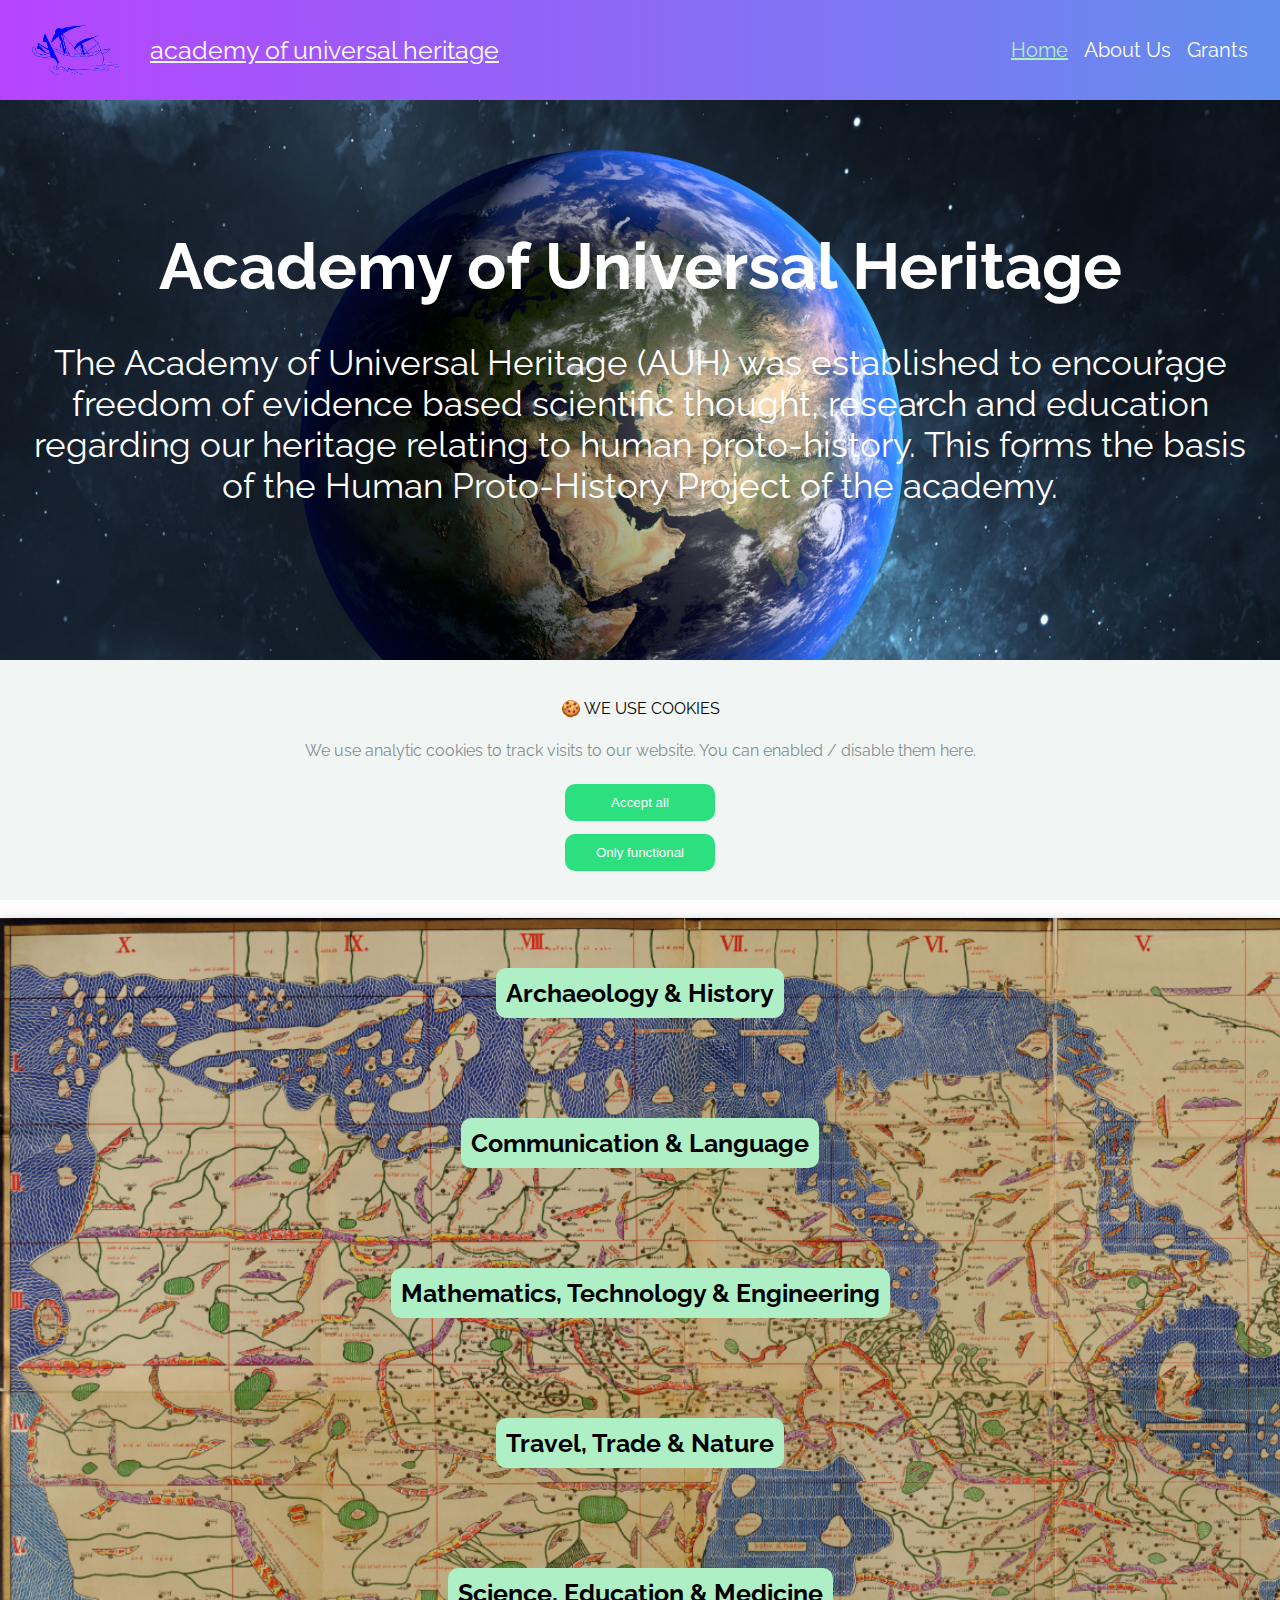
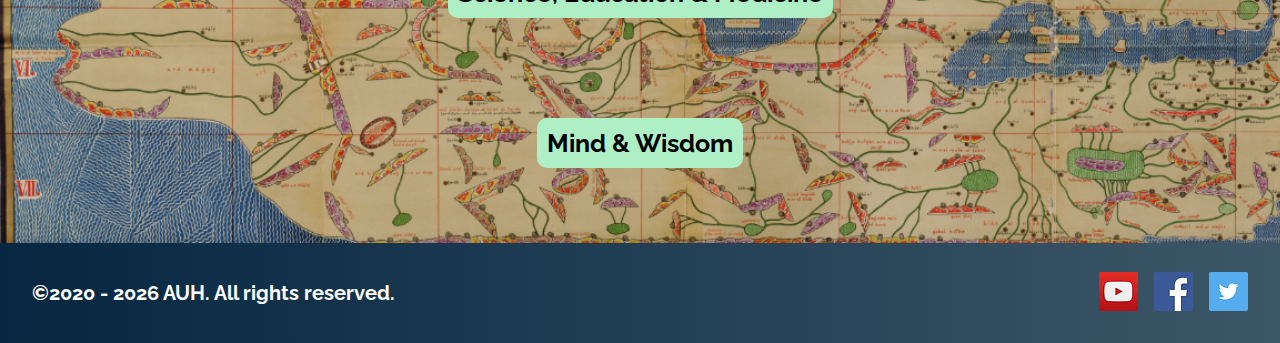
==== index.html @ 8884a2ab "feat: push local changes" ====
<!DOCTYPE html>
<html lang="en">
    <head>
        <meta charset="UTF-8"/>
        <meta http-equiv="X-UA-Compatible" content="IE=edge"/>
        <meta name="viewport" content="width=device-width, initial-scale=1.0"/>
        <title>AUH | Home</title>

        <link rel="stylesheet" href="/assets/css/styles.css"/>
        <link rel="stylesheet" href="/assets/css/home.css"/>
        <link rel="stylesheet" href="/assets/css/cookies.css"/>

        <link rel="icon" type="image/x-icon" href="/assets/img/logo.png"/>
        
        <script async src="https://www.googletagmanager.com/gtag/js?id=G-FBYYQ9T41Q"></script>
        <script type="text/javascript" src="https://code.jquery.com/jquery-1.7.1.min.js"></script>

        <script>
            function readCookie(name) {
                var nameEQ = escape(name) + "=";
                var ca = document.cookie.split(';');
                for (var i = 0; i < ca.length; i++) {
                    var c = ca[i];
                    while (c.charAt(0) == ' ') c = c.substring(1, c.length);
                    if (c.indexOf(nameEQ) == 0) return unescape(c.substring(nameEQ.length, c.length));
                }
                return null;
            }
            
            if(readCookie('cookieConsent') == 'true'){
                window.dataLayer = window.dataLayer || [];
                function gtag(){dataLayer.push(arguments);}
                gtag('js', new Date());

                gtag('config', 'G-FBYYQ9T41Q');
            }
        </script>

        <style>
            @import url("https://fonts.googleapis.com/css2?family=Raleway:wght@300&display=swap");
        </style>
    </head>
    

    <body onload="main()">
        <div class="cookie-consent-banner" style="color: black; display: none;" id="cookie-consent-banner">
            <div class="cookie-consent-banner__inner">
                <div class="cookie-consent-banner__copy">
                    <div class="cookie-consent-banner__header">&#127850; WE USE COOKIES</div>
                        <div class="cookie-consent-banner__description">We use analytic cookies to track visits to our website. You can enabled / disable them here.</div>
                    </div>
          
                <div class="cookie-consent-banner__actions">
                    <button class="cookie-consent-banner__cta" onclick="Accept()">
                        Accept all
                    </button>
                    <button class="cookie-consent-banner-decline__cta" onclick="Decline()">
                        Only functional
                    </button>
               </div>
            </div>
        </div>
        <script src="/assets/js/cookies.js"></script>
        
        <nav>
            <img src="/assets/img/logo.png" height=50px><p style="font-size: 25px; text-align: center"><u id="logo">academy of universal heritage</u></p>
            <ul>
                <li>
                    <a href="">
                        <p style="font-size: 20px; color: #aeefc5;"><u>Home</u></p>
                    </a>
                </li>
                <li>
                    <a href="/about us"><p style="font-size: 20px;">About Us</p></a>
                </li>
                <li>
                    <a href="/grants"><p style="font-size: 20px;">Grants</p></a>
                </li>
            </ul>
        </nav>

        <div style="min-width: 100%; min-height: 600px; background-image: url('/assets/img/earth.jpg'); background-size: cover;">
            <div style="padding: 10% 20px; text-align: center;">
                <h1 style="font-size: 65px; font-weight: 500;"><b>Academy of Universal Heritage</b></h1>
                <br>
                <br>
                <p1 style="font-size: 35px;">
                    The Academy of Universal Heritage (AUH) was established to encourage freedom of evidence based scientific thought, research and education regarding our heritage relating to human proto-history. This forms the basis of the Human Proto-History Project of the academy.
                </p1>
            </div>
        </div>

        <div style="min-width: 100%; min-height: 200px; color: black;">
            <div style="padding: 2% 5%; text-align: center;">
                <h2 style="font-size: 50px; font-weight: 500;">
                    <u><b>Areas of Focus</b></u>
                </h2>
                <br>
                <br>
                <p style="font-size: 30px;">The AUH focuses on six main areas of inter-related knowledge relating to human proto-history that reflects our universal heritage.</p>
            </div>
        </div>

        <div style="min-height: 310px; background-image: url('/assets/img/map.png'); background-size: cover; padding: 10px 10px; box-shadow: 0 4px 8px 0 rgba(0, 0, 0, 0.2), 0 6px 20px 0 rgba(0, 0, 0, 0.19);" class="wrapper">           
            <div class="column"><button type="button" class="interest-area"><b>Archaeology & History</b></button></div>
            <div class="column"><button type="button" class="interest-area"><b>Communication & Language</b></button></div>
            <div class="column"><button type="button" class="interest-area"><b>Mathematics, Technology & Engineering</b></button></div>
            <div class="column"><button type="button" class="interest-area"><b>Travel, Trade & Nature</b></button></div>
            <div class="column"><button type="button" class="interest-area"><b>Science, Education & Medicine</b></button></div> 
            <div class="column"><button type="button" class="interest-area"><b>Mind & Wisdom</b></button></div>
        </div>

        <nav id="footer" style="background: linear-gradient(to right, #062641, #3c5767); box-shadow: 0 4px 8px 0 rgba(0, 0, 0, 0.2), 0 6px 20px 0 rgba(0, 0, 0, 0.19);">
            <h2><p id="copyright" style="font-size: 20px; text-align: center;">©2020 - 2022 AUH Present. All rights reserved.</p></h2>
            <ul>
                <li>
                    <a href="https://www.youtube.com/channel/UCLjawNQ-7j48G3LBR-d5BsA" target="_blank"><img src="/assets/img/social/youtube.webp" alt="Youtube"/></a>
                </li>
                <li>
                    <a href="https://www.facebook.com/Academy-Of-Universal-Heritage-100655401986300" target="_blank"><img src="/assets/img/social/facebook.webp" alt="Facebook"/></a>
                </li>
                <li>
                    <a href="https://twitter.com/AUH_Tweets" target="_blank"><img src="/assets/img/social/twitter.webp" alt="Twitter"/></a>
                </li>
            </ul>
        </nav>
        <script src="/assets/js/main.js"></script>
    </body>
</html>
---- assets/css/styles.css ----
* {
  padding: 0;
  margin: 0;
  box-sizing: border-box;
}

li {
  list-style-position: inside;
}

body {
  font-family: 'Raleway', sans-serif;
  color: white;
  animation: fadeInAnimation ease 3s;
  animation-iteration-count: 1;
  animation-fill-mode: forwards;
}

@keyframes fadeInAnimation {
  0% {
      opacity: 0;
  }
  100% {
      opacity: 1;
   }
}

nav {
  display: flex;
  justify-content: space-between; 
  align-items: center;
  padding: 1rem 2rem;
  background: linear-gradient(to right, #b644ff, #628fed); 
  box-shadow: 0 4px 8px 0 rgba(0, 0, 0, 0.2), 0 6px 20px 0 rgba(0, 0, 0, 0.19);
  min-height: 100px;
}

nav ul {
  display: flex;
  list-style: none;
}

nav li {
  text-align: center;
  padding-left: 1rem; 
}

nav a {
  text-decoration: none;
  color: white
}

p {
  text-align: justify;
  text-justify: auto;
}

#logo {
  position: absolute;
  left: 150px;
  top: 35px;
}

 /* 
  Extra small devices (phones, 1000px and down) 
*/
@media only screen and (max-width: 1000px) {
  nav {
    flex-direction: column;
  }
  nav ul {
    flex-direction: column;
    padding-top: 0.5rem;
  }
  nav li {
    padding: 0.5rem 0;
  }

  p {
    text-align: center;
  }

  #logo{
    position: static;
  }
}
---- assets/css/home.css ----
.column {
    float: left;
    width: 33.33%;
    padding: 40px;
    height: 150px;
    text-align: center;
}

.row:after {
    content: "";
    display: table;
    clear: both;
}

@media screen and (max-width: 1500px) {
    .column {
        width: 100%;
    }

    .wrapper {
        height: 925px;
    }
}

.interest-area {
    border: none;
    color: black;
    border-radius: 10px;
    background-color: #aeefc5;
    padding: 10px 10px;
    align-items: center;
    font-size: 25px;
    font-family: 'Raleway', sans-serif;
}

.interest-area:hover{
    background-color: #36c087;
    transition: background .2s ease-in
}
---- assets/css/cookies.css ----
.cookie-consent-banner {
  position: fixed;
  bottom: 0;
  left: 0;
  z-index: 2147483645;
  box-sizing: border-box;
  width: 100%;
  background-color: #F1F6F4;
}

.cookie-consent-banner__inner {     
  max-width: 960px;
  margin: 0 auto;
  padding: 32px 0;
}

.cookie-consent-banner__copy { 
  margin-bottom: 16px;
}

.cookie-consent-banner__header {
  margin-bottom: 8px;
  font-weight: normal;
  font-size: 16px;
  line-height: 24px;
  padding: 5px 5px;
  text-align: center;
}

.cookie-consent-banner__description {
  font-weight: normal;
  color: #838F93;
  font-size: 16px;
  line-height: 24px;
  padding: 5px 5px;
  text-align: center;
}

.cookie-consent-banner__actions {
  display: flex;
  justify-content: center;
}

.cookie-consent-banner__cta {
  min-width: 150px;
  max-width: 200px;
  padding: 11px 13px;
  background-color: #2CE080;
  color: #FFF;
  border-radius: 10px;
  border: none;
}
 
.cookie-consent-banner__cta:hover {
  background-color: #20BA68;
  cursor: grabbing;
}

.cookie-consent-banner-decline__cta {
  min-width: 150px;
  max-width: 200px;
  padding: 11px 13px;
  background-color: #2CE080;
  color: #FFF;
  border-radius: 10px;
  border: none;
  margin-left: 10px;
}
 
.cookie-consent-banner-decline__cta:hover {
  background-color: #20BA68;
  cursor: grabbing;
}

@media screen and (max-width: 1500px) {
  .cookie-consent-banner {
    min-height: 240px;
  }

  .cookie-consent-banner-decline__cta {
    position: absolute;
    margin: 50px 15px;
  }
}

@media screen and (max-width: 770px) {
  .cookie-consent-banner {
    min-height: 260px;
  }
}

@media screen and (max-width: 420px) {
  .cookie-consent-banner {
    min-height: 290px;
  }
}

@media screen and (max-width: 275px) {
  .cookie-consent-banner {
    min-height: 330px;
  }
}
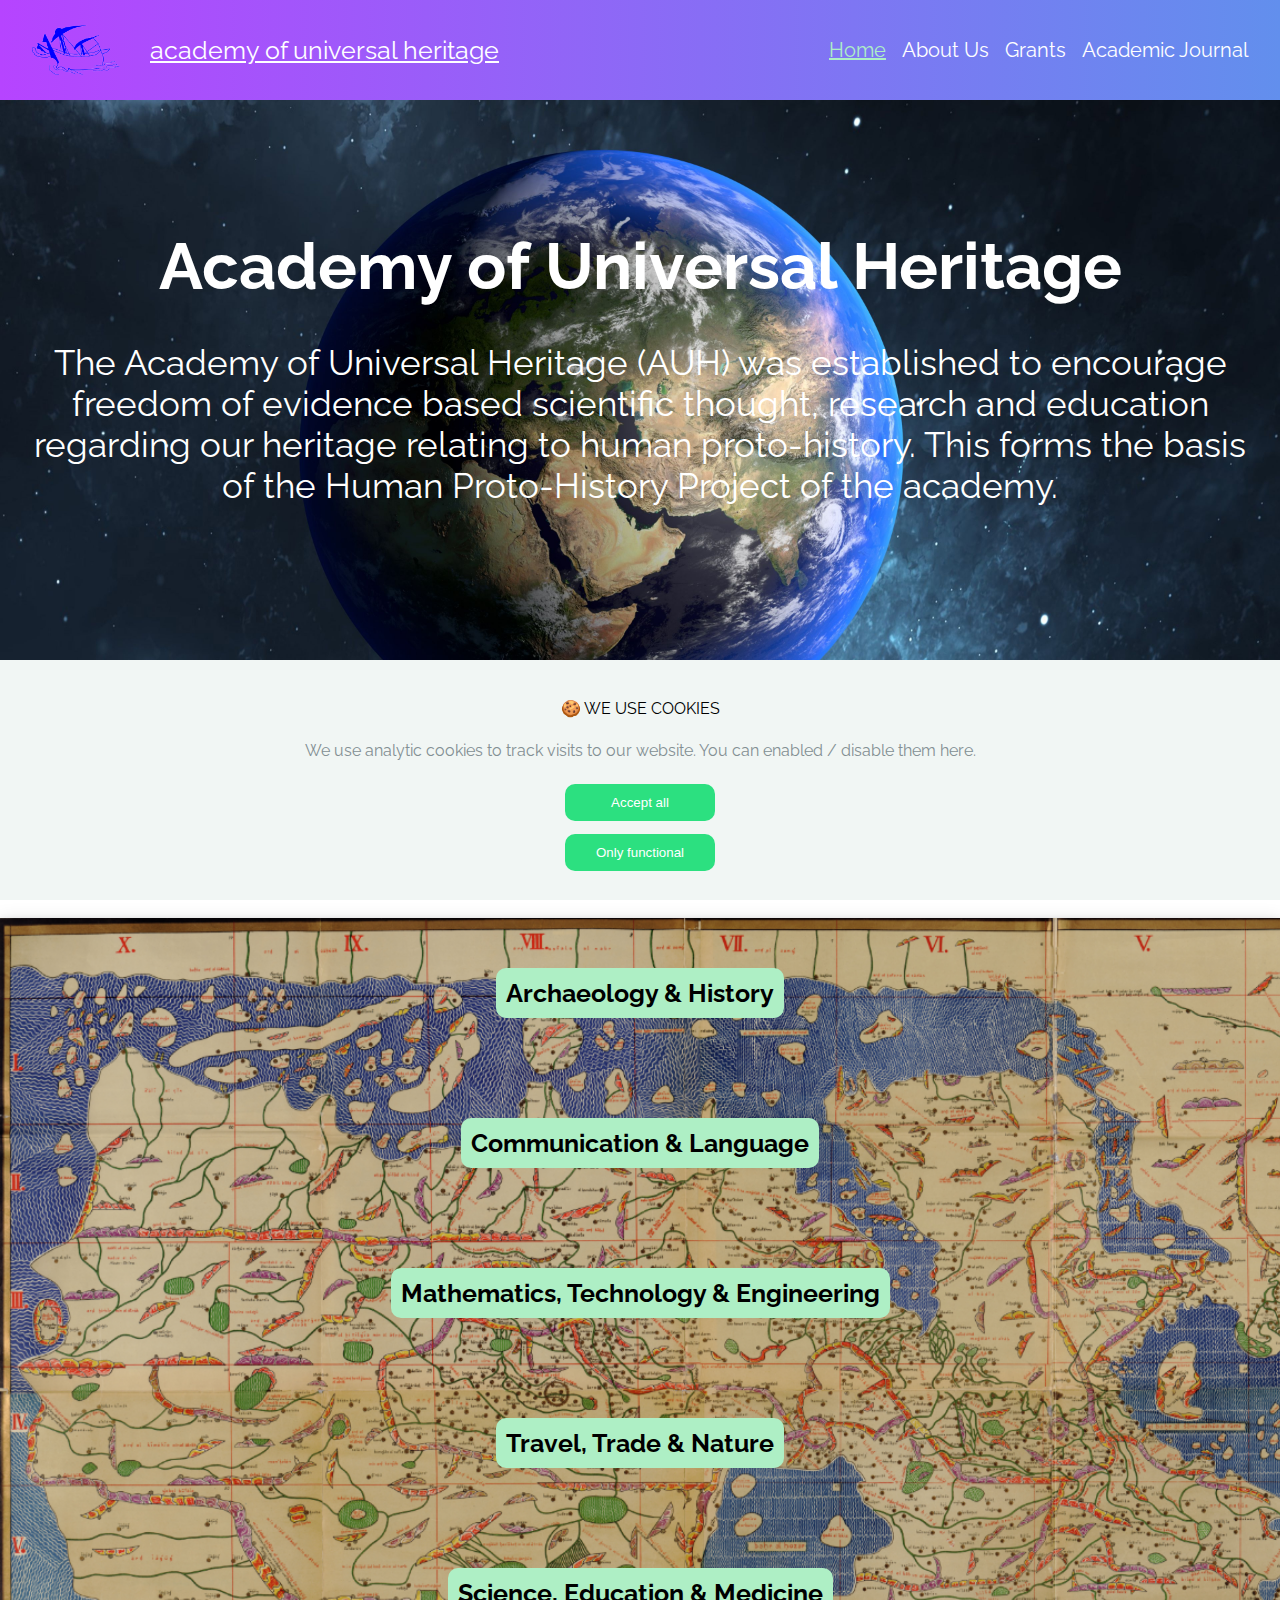
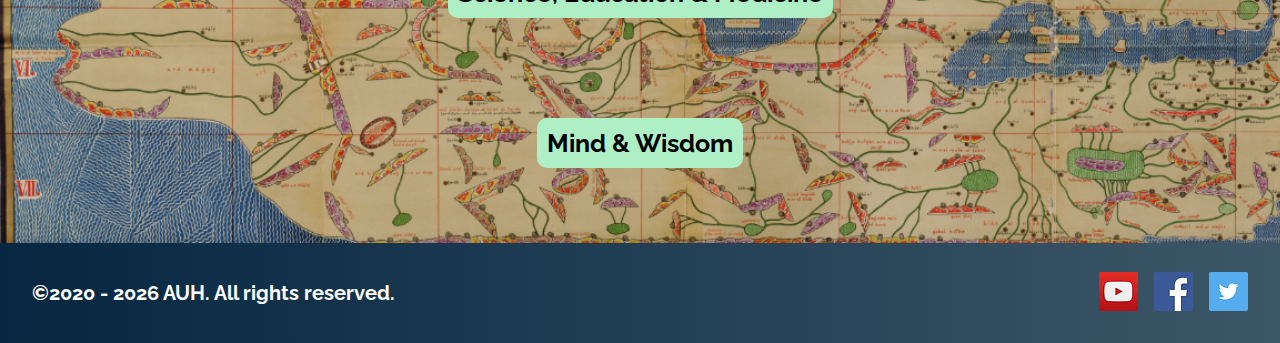
==== commit 1d7c0d7d: "feat: push academic journal page" ====
--- a/index.html
+++ b/index.html
@@ -76,6 +76,9 @@
                 <li>
                     <a href="/grants"><p style="font-size: 20px;">Grants</p></a>
                 </li>
+                <li>
+                    <a href="/academic journal"><p style="font-size: 20px;">Academic Journal</p></a>
+                </li>
             </ul>
         </nav>
 
